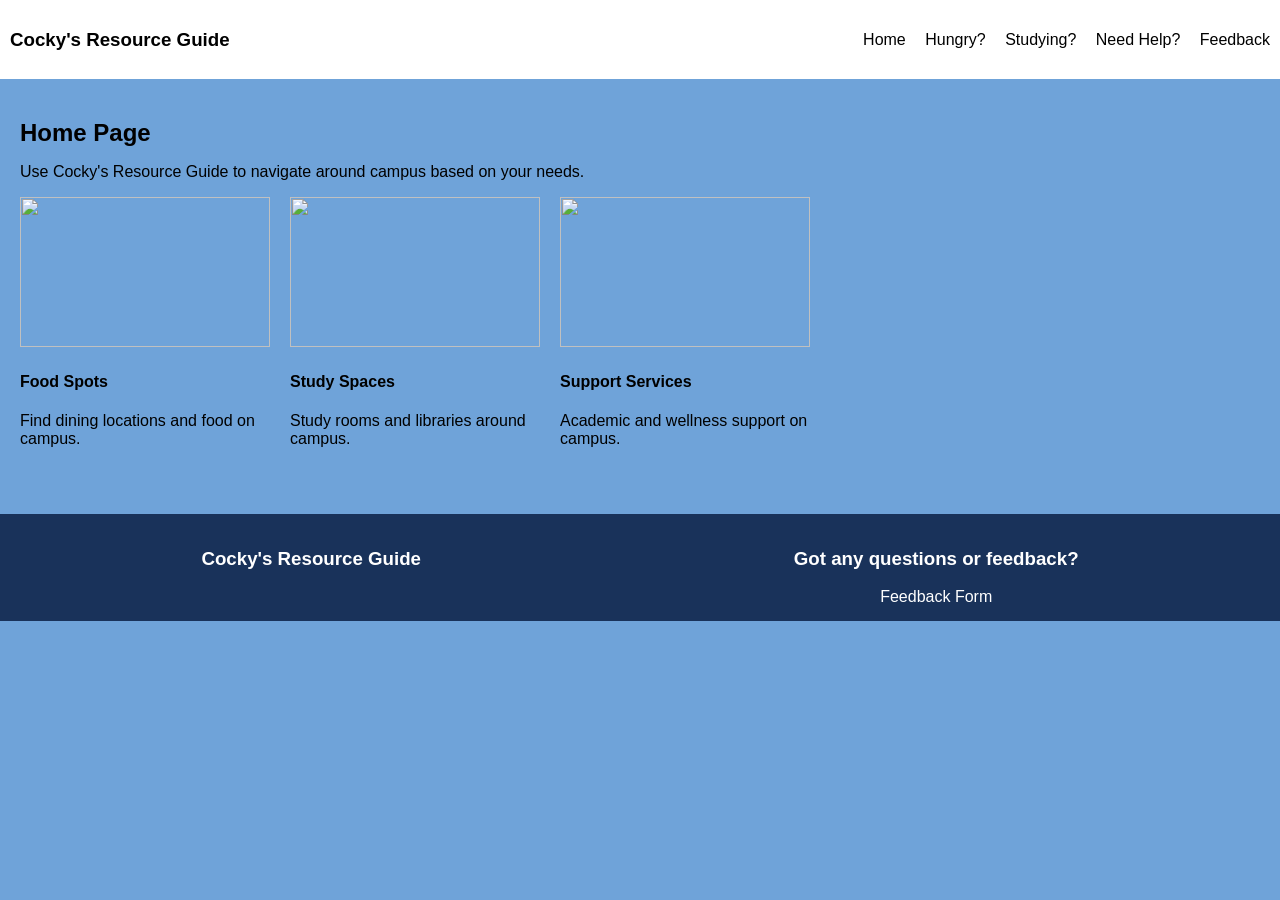
==== index.html @ 70fbb457 "Add files via upload" ====
<!DOCTYPE html>
<html lang="en">
<head>
    <!-- Author: Darius Fields -->
    <meta charset="UTF-8">
    <meta name="viewport" content="width=device-width, initial-scale=1.0">
    <title>Cocky's Resource Guide</title>

    <style>
        body {
            margin: 0;
            font-family: Arial, sans-serif;
            background-color: #6fa3d9;
        }

        header {
            background-color: white;
            display: flex;
            justify-content: space-between;
            align-items: center;
            padding: 10px;
        }

        nav a {
            text-decoration: none;
            color: black;
            margin-left: 15px;
        }

        .container {
            padding: 20px;
        }

        h2 {
            margin-bottom: 5px;
        }

        .cards {
            display: flex;
            gap: 20px;
            flex-wrap: wrap;
        }

        .card {
            width: 250px;
        }

        .card img {
            width: 100%;
            height: 150px;
            object-fit: cover;
        }

        footer {
            margin-top: 30px;
            background-color: #19325a;
            color: white;
            text-align: center;
            padding: 15px;
        }

        footer a {
            color: white;
            text-decoration: none;
            margin: 0 15px;
        }
    </style>
</head>
<body>

<header>
    <h3>Cocky's Resource Guide</h3>

    <nav>
    <a href="index.html">Home</a>
    <a href="Food.html">Hungry?</a>
    <a href="Study.html">Studying?</a>
    <a href="Support.html">Need Help?</a>
    <a href="Feedback page.html">Feedback</a>
</nav>


</header>

<div class="container">

    <h2>Home Page</h2>

    <p>
        Use Cocky's Resource Guide to navigate around campus
        based on your needs.
    </p>

    <div class="cards">

        <div class="card">
            <img src="https://www.iida-carolinas.org/wp-content/uploads/2024/01/Gamecock-Park-9-1-scaled.jpg" width="500" height="600">
            <h4>Food Spots</h4>
            <p>Find dining locations and food on campus.</p>
        </div>

        <div class="card">
            <img src="https://boudreauxgroup.com/projectpages/highered/campusvillage/13.jpg" width="500" height="600">
            <h4>Study Spaces</h4>
            <p>Study rooms and libraries around campus.</p>
        </div>

        <div class="card">
            <img src="https://th.bing.com/th/id/OIP.giwMmE8Xim2PkQ3W1_uIzAHaE7?w=244&h=163&c=7&r=0&o=7&dpr=1.3&pid=1.7&rm=3" width="500" height="600">
            <h4>Support Services</h4>
            <p>Academic and wellness support on campus.</p>
        </div>

    </div>

</div>

<footer>
    <div style="display:flex; justify-content:space-around;">
        <div>
            <h3>Cocky's Resource Guide</h3>
        </div>

        <div>
            <h3>Got any questions or feedback?</h3>
            <a href="Feedback page.html">Feedback Form</a>
        </div>
    </div>
</footer>

</body>
</html>
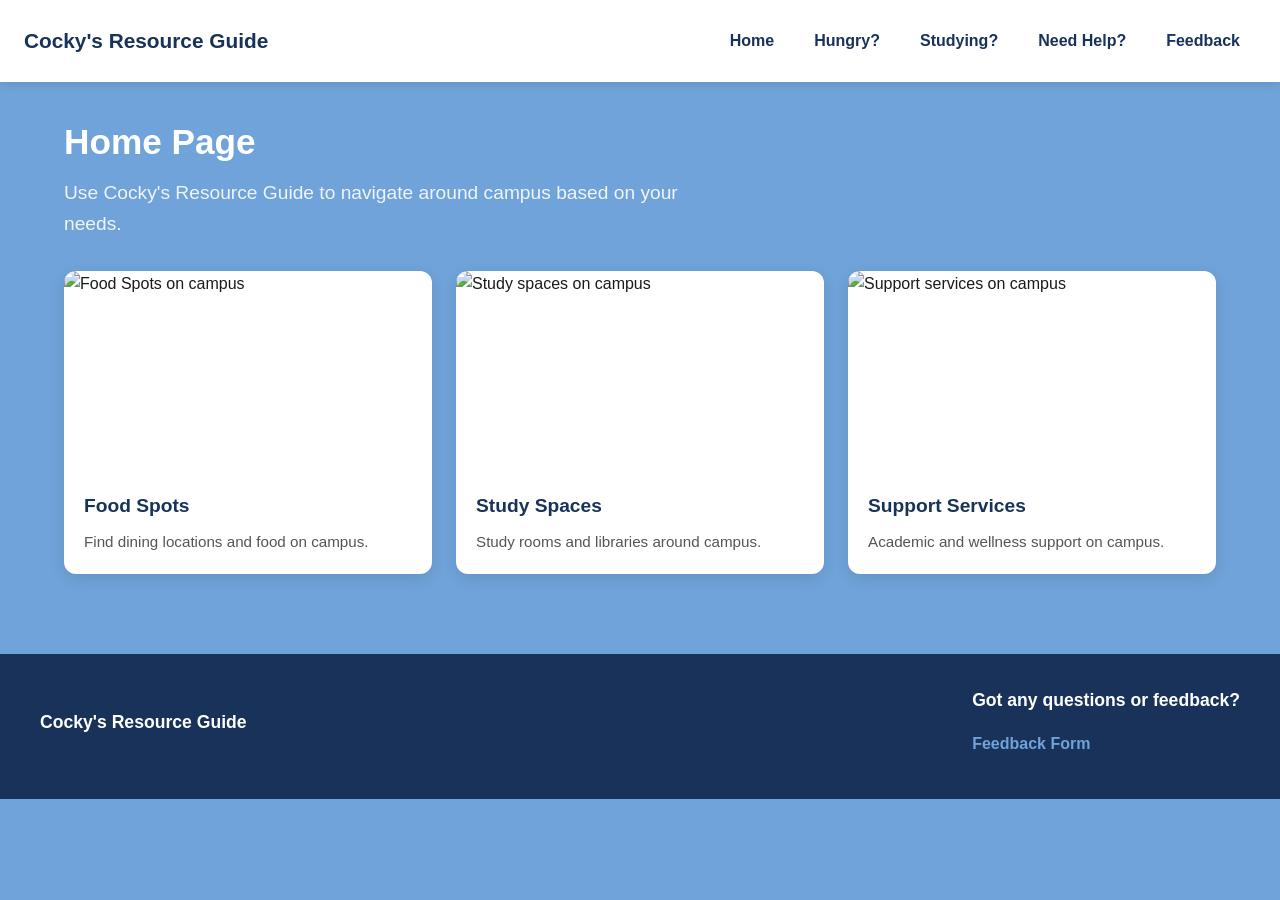
==== commit 47f56564: "Add files via upload" ====
--- a/index.html
+++ b/index.html
@@ -7,62 +7,198 @@
     <title>Cocky's Resource Guide</title>
 
     <style>
+        /* Modern Reset & Base Rules */
+        * {
+            box-sizing: border-box;
+            margin: 0;
+            padding: 0;
+        }
+
         body {
-            margin: 0;
-            font-family: Arial, sans-serif;
+            font-family: -apple-system, BlinkMacSystemFont, "Segoe UI", Roboto, Helvetica, Arial, sans-serif;
             background-color: #6fa3d9;
-        }
-
+            color: #1a1a1a;
+            line-height: 1.6;
+        }
+
+        /* Responsive Header & Touch Navigation */
         header {
-            background-color: white;
-            display: flex;
+            background-color: #ffffff;
+            display: flex;
+            flex-wrap: wrap;
             justify-content: space-between;
             align-items: center;
-            padding: 10px;
+            padding: 1rem 1.5rem;
+            box-shadow: 0 2px 10px rgba(0, 0, 0, 0.1);
+        }
+
+        header h3 {
+            font-size: 1.3rem;
+            color: #19325a;
+        }
+
+        nav {
+            display: flex;
+            flex-wrap: wrap;
+            gap: 0.5rem;
         }
 
         nav a {
             text-decoration: none;
-            color: black;
-            margin-left: 15px;
-        }
-
+            color: #19325a;
+            font-weight: 600;
+            padding: 0.75rem 1rem; /* 44px+ touch target height */
+            min-height: 44px;
+            display: inline-flex;
+            align-items: center;
+            border-radius: 6px;
+            transition: background-color 0.2s ease, color 0.2s ease;
+        }
+
+        nav a:hover,
+        nav a:focus {
+            background-color: #f0f4f8;
+            color: #000000;
+        }
+
+        /* Container & Typography */
         .container {
-            padding: 20px;
+            max-width: 1200px;
+            margin: 0 auto;
+            padding: 2rem 1.5rem;
         }
 
         h2 {
-            margin-bottom: 5px;
-        }
-
+            margin-bottom: 0.5rem;
+            font-size: clamp(1.5rem, 4vw, 2.2rem);
+            color: #ffffff;
+        }
+
+        .hero-text {
+            color: #f0f4f8;
+            font-size: clamp(1rem, 2.5vw, 1.2rem);
+            margin-bottom: 2rem;
+            max-width: 650px;
+        }
+
+        /* Responsive Card Grid */
         .cards {
-            display: flex;
-            gap: 20px;
-            flex-wrap: wrap;
+            display: grid;
+            grid-template-columns: repeat(auto-fit, minmax(280px, 1fr));
+            gap: 1.5rem;
         }
 
         .card {
-            width: 250px;
-        }
-
+            background-color: #ffffff;
+            border-radius: 12px;
+            overflow: hidden;
+            box-shadow: 0 4px 15px rgba(0, 0, 0, 0.1);
+            transition: transform 0.2s ease, box-shadow 0.2s ease;
+            display: flex;
+            flex-direction: column;
+        }
+
+        .card:hover {
+            transform: translateY(-4px);
+            box-shadow: 0 8px 25px rgba(0, 0, 0, 0.15);
+        }
+
+        /* Responsive Media Containers */
         .card img {
             width: 100%;
-            height: 150px;
+            height: 200px;
             object-fit: cover;
-        }
-
+            display: block;
+        }
+
+        .card-content {
+            padding: 1.25rem;
+            flex-grow: 1;
+        }
+
+        .card h4 {
+            font-size: 1.2rem;
+            margin-bottom: 0.5rem;
+            color: #19325a;
+        }
+
+        .card p {
+            color: #555555;
+            font-size: 0.95rem;
+        }
+
+        /* Responsive Footer */
         footer {
-            margin-top: 30px;
+            margin-top: 3rem;
             background-color: #19325a;
-            color: white;
-            text-align: center;
-            padding: 15px;
+            color: #ffffff;
+            padding: 2rem 1.5rem;
+        }
+
+        .footer-content {
+            max-width: 1200px;
+            margin: 0 auto;
+            display: flex;
+            justify-content: space-between;
+            align-items: center;
+            flex-wrap: wrap;
+            gap: 1.5rem;
+        }
+
+        footer h3 {
+            font-size: 1.1rem;
+            margin-bottom: 0.5rem;
         }
 
         footer a {
-            color: white;
+            color: #6fa3d9;
             text-decoration: none;
-            margin: 0 15px;
+            font-weight: 600;
+            padding: 0.5rem 0;
+            display: inline-block;
+            min-height: 44px;
+        }
+
+        footer a:hover {
+            text-decoration: underline;
+        }
+
+        /* Media Queries for Small Screens */
+        @media (max-width: 768px) {
+            header {
+                flex-direction: column;
+                align-items: flex-start;
+                gap: 1rem;
+            }
+
+            nav {
+                width: 100%;
+                justify-content: space-between;
+            }
+
+            nav a {
+                padding: 0.5rem 0.75rem;
+                font-size: 0.95rem;
+            }
+        }
+
+        @media (max-width: 480px) {
+            nav {
+                flex-direction: column;
+                width: 100%;
+                gap: 0.25rem;
+            }
+
+            nav a {
+                width: 100%;
+                text-align: left;
+                background-color: #f8fafc;
+            }
+
+            .footer-content {
+                flex-direction: column;
+                text-align: center;
+            }
         }
     </style>
 </head>
@@ -72,43 +208,46 @@
     <h3>Cocky's Resource Guide</h3>
 
     <nav>
-    <a href="index.html">Home</a>
-    <a href="Food.html">Hungry?</a>
-    <a href="Study.html">Studying?</a>
-    <a href="Support.html">Need Help?</a>
-    <a href="Feedback page.html">Feedback</a>
-</nav>
-
-
+        <a href="index.html">Home</a>
+        <a href="Food.html">Hungry?</a>
+        <a href="Study.html">Studying?</a>
+        <a href="Support.html">Need Help?</a>
+        <a href="Feedback page.html">Feedback</a>
+    </nav>
 </header>
 
 <div class="container">
 
     <h2>Home Page</h2>
 
-    <p>
-        Use Cocky's Resource Guide to navigate around campus
-        based on your needs.
+    <p class="hero-text">
+        Use Cocky's Resource Guide to navigate around campus based on your needs.
     </p>
 
     <div class="cards">
 
         <div class="card">
-            <img src="https://www.iida-carolinas.org/wp-content/uploads/2024/01/Gamecock-Park-9-1-scaled.jpg" width="500" height="600">
-            <h4>Food Spots</h4>
-            <p>Find dining locations and food on campus.</p>
+            <img src="https://www.hoodconstruction.com/wp-content/uploads/2019/06/GamecockPark_Dining-Area-22_web-1400x750-c-default.jpg" alt="Food Spots on campus">
+            <div class="card-content">
+                <h4>Food Spots</h4>
+                <p>Find dining locations and food on campus.</p>
+            </div>
         </div>
 
         <div class="card">
-            <img src="https://boudreauxgroup.com/projectpages/highered/campusvillage/13.jpg" width="500" height="600">
-            <h4>Study Spaces</h4>
-            <p>Study rooms and libraries around campus.</p>
+            <img src="https://boudreauxgroup.com/projectpages/highered/campusvillage/13.jpg" alt="Study spaces on campus">
+            <div class="card-content">
+                <h4>Study Spaces</h4>
+                <p>Study rooms and libraries around campus.</p>
+            </div>
         </div>
 
         <div class="card">
-            <img src="https://th.bing.com/th/id/OIP.giwMmE8Xim2PkQ3W1_uIzAHaE7?w=244&h=163&c=7&r=0&o=7&dpr=1.3&pid=1.7&rm=3" width="500" height="600">
-            <h4>Support Services</h4>
-            <p>Academic and wellness support on campus.</p>
+            <img src="https://th.bing.com/th/id/OIP.giwMmE8Xim2PkQ3W1_uIzAHaE7?w=244&h=163&c=7&r=0&o=7&dpr=1.3&pid=1.7&rm=3" alt="Support services on campus">
+            <div class="card-content">
+                <h4>Support Services</h4>
+                <p>Academic and wellness support on campus.</p>
+            </div>
         </div>
 
     </div>
@@ -116,7 +255,7 @@
 </div>
 
 <footer>
-    <div style="display:flex; justify-content:space-around;">
+    <div class="footer-content">
         <div>
             <h3>Cocky's Resource Guide</h3>
         </div>
